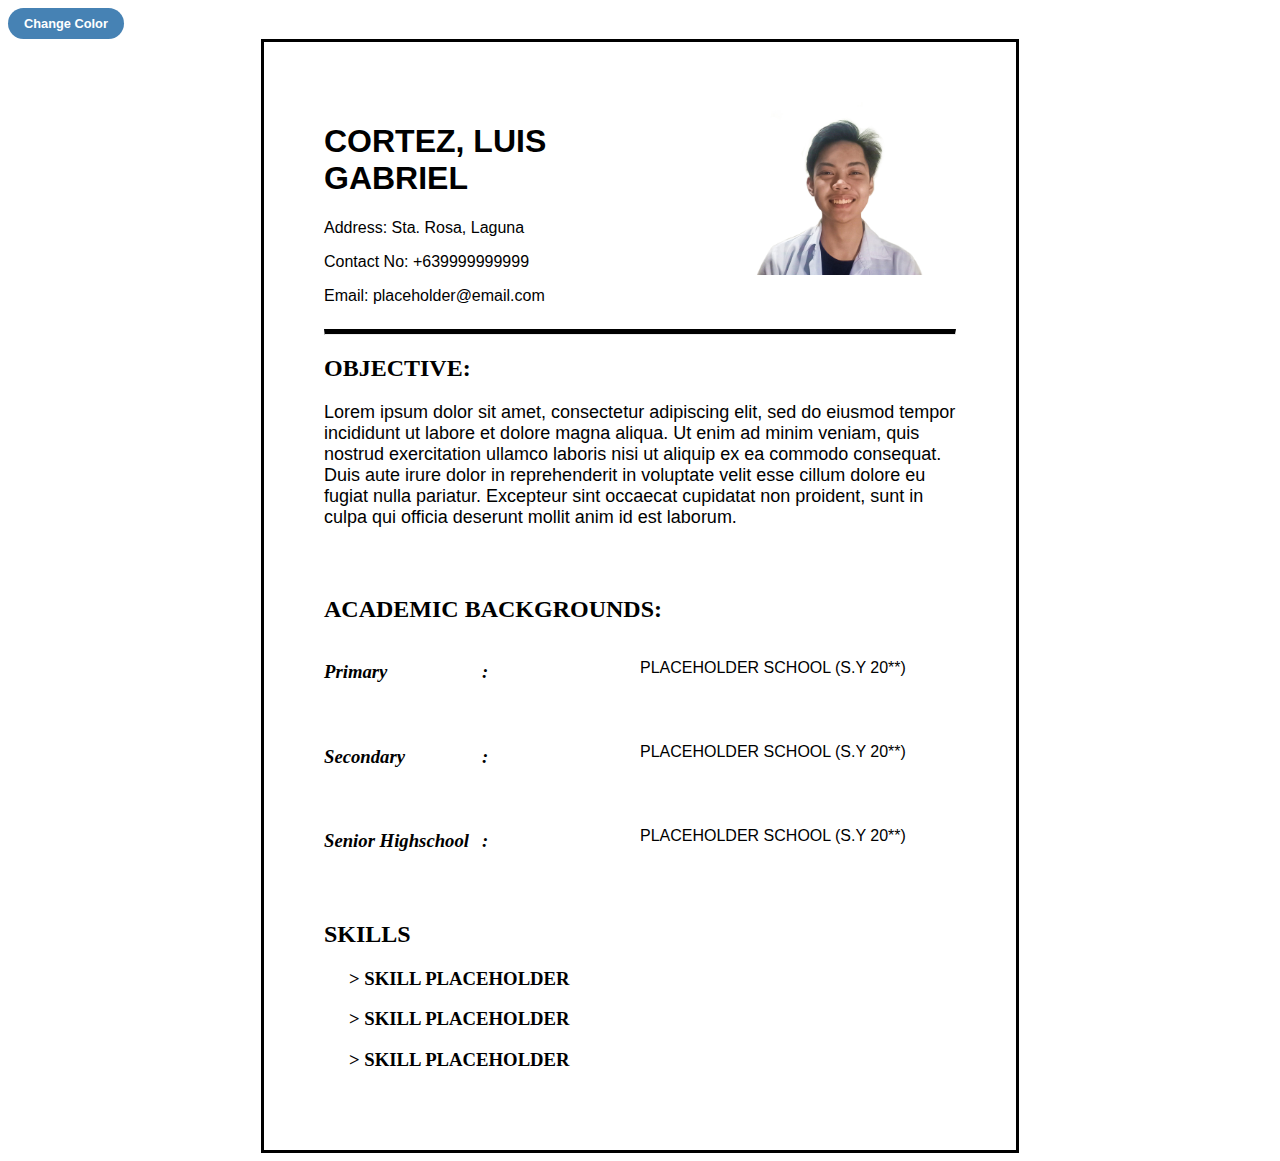
==== index.html @ 6ea20e12 "UPDATED FILE S1 TECHNICAL MOD 1 AND 2" ====
<!DOCTYPE html>
<html lang="en">
<head>
    <meta charset="UTF-8">
    <meta name="viewport" content="width=device-width, initial-scale=1.0">
    <link rel="stylesheet" href="index.css">
    <title>Document</title>
</head>
<body>
    <div class="button1">
        <button type="button" onclick="changeColor()">Change Color</button>
    </div>
    <div class="container" id="holder">
        <!--<header>-->
        <div class="header">
            <div class="column" id="C1">
            <h1>CORTEZ, LUIS GABRIEL</h1>
            <p>Address: Sta. Rosa, Laguna</p>
            <p>Contact No: +639999999999</p>
            <p>Email: placeholder@email.com</p>
            </div>
            <div class="column" id="C2">
                <img src="pic.jpg">
            </div>
        </div>
        <!--</header>-->
        
        <!-- OBJECTIVE -->
        <nav><hr class="solid"></nav>
        <div class="section" id="S1">
            <section id="SS1">
                <h2>OBJECTIVE:</h2>
                <p>Lorem ipsum dolor sit amet, consectetur adipiscing elit, sed do eiusmod tempor incididunt ut labore et dolore magna aliqua. Ut enim ad minim veniam, quis nostrud exercitation ullamco laboris nisi ut aliquip ex ea commodo consequat. Duis aute irure dolor in reprehenderit in voluptate velit esse cillum dolore eu fugiat nulla pariatur. Excepteur sint occaecat cupidatat non proident, sunt in culpa qui officia deserunt mollit anim id est laborum.</p>
            </section>
        </div>

        <!-- ACAD BACK -->
        <div class="section2label">
            <h2>ACADEMIC BACKGROUNDS:</h2>
            <div class="row1">  
                <div class="column1" id="SC1"><h3><i>Primary</i></h3></div>
                <div class="column2" id="SC2"><h3><i>:</i></h3></div>
                <div class="column3" id="SC3"><p>PLACEHOLDER SCHOOL (S.Y 20**)</p></div>
            </div>
            <div class="row2">
                <div class="column1" id="SC1"><h3><i>Secondary</i></h3></div>
                <div class="column2" id="SC2"><h3><i>:</i></h3></div>
                <div class="column3" id="SC3"><p>PLACEHOLDER SCHOOL (S.Y 20**)</p></div>
            </div>
            <div class="row3">
                <div class="column1" id="SC1"><h3><i>Senior Highschool</i></h3></div>
                <div class="column2" id="SC2"><h3><i>:</i></h3></div>
                <div class="column3" id="SC3"><p>PLACEHOLDER SCHOOL (S.Y 20**)</p></div>
            </div>
        </div>

        <!-- SKILLS SECTION -->
        <div class="skills">
            <h2>SKILLS</h2>
            <h3>> SKILL PLACEHOLDER</h3>
            <h3>> SKILL PLACEHOLDER</h3>
            <h3>> SKILL PLACEHOLDER</h3>
        </div>
    </div>
    <script>
        function changeColor() {
            var holder = document.getElementById("holder");
            if (document.getElementById('holder').style.backgroundColor = '#fff') {
                holder.style.backgroundColor = "#2a3852";
                holder.style.color = "#fff";
            }
        }
    </script>
</body>
</html>
---- index.css ----
body {
    background-color: #fff;
}

button {
    color: #fff;
    background-color: steelblue;
    padding: 0.5rem 1rem;
    border: none;
    outline: none;
    border-radius: 20px;
    font-size: 0.8rem;
    font-weight: bold;
    cursor: pointer;
}

.container {
    margin: auto;
    width: 50%;
    border-style: solid;
    border-color: black;
    padding: 60px;
}

/*HEADER*/
.header h1, p{
    font-family: Arial, Helvetica, sans-serif;
}

.header:after {
    content: "";
    display: flex;
    clear: both;
}

#C1 /*COLUMN*/{
    float: left;
    width: 50%;
}

#C2 /*COLUMN*/{
    float: right;
    width: 50%;
}

img {
    width: 230px;
    height: auto;
    float: right;
    margin-top: auto;
}

/*DIVDER*/
hr.solid {
    border-top: 5px solid #000;
}

/*OBJECTIVE*/
.container .section{
    justify-content: center;
    margin: auto;
    padding-bottom: 30px;
}

.container .section p{
    font-size: 18px;
}

/*ACAD BACKGROUND*/
.row1:after, .row2::after, .row3::after{
    content: "";
    display: flex;
    clear: both;
    padding-bottom: 25px;
}

.row3 {
    margin-bottom: 25px;
}

#SC1 {
    float: left;
    width: 25%;
}

#SC2 {
    float: left;
    width: 25%;
}

#SC3 {
    float: left;
    width: 50%;
}

/*SKILLS*/
.skills h3{
    margin-left: 25px;
}
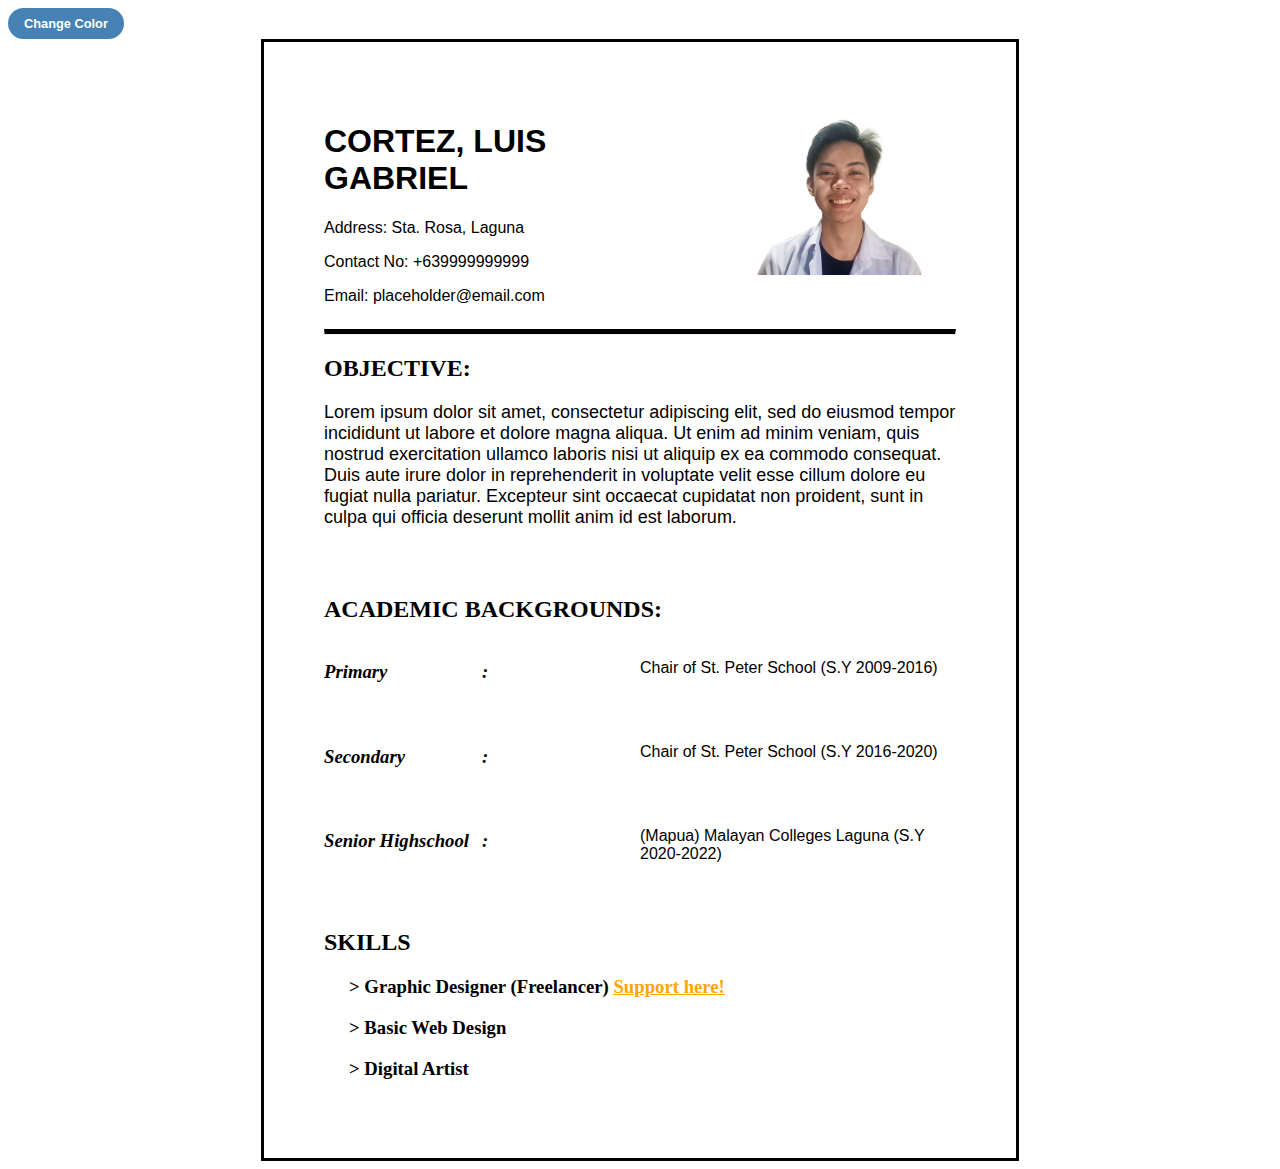
==== commit 9f4e6429: "Change toggle button, and container" ====
--- a/index.html
+++ b/index.html
@@ -26,7 +26,7 @@
         <!--</header>-->
         
         <!-- OBJECTIVE -->
-        <nav><hr class="solid"></nav>
+        <nav><hr class="solid" id="separate"></nav>
         <div class="section" id="S1">
             <section id="SS1">
                 <h2>OBJECTIVE:</h2>
@@ -40,34 +40,43 @@
             <div class="row1">  
                 <div class="column1" id="SC1"><h3><i>Primary</i></h3></div>
                 <div class="column2" id="SC2"><h3><i>:</i></h3></div>
-                <div class="column3" id="SC3"><p>PLACEHOLDER SCHOOL (S.Y 20**)</p></div>
+                <div class="column3" id="SC3"><p>Chair of St. Peter School (S.Y 2009-2016)</p></div>
             </div>
             <div class="row2">
                 <div class="column1" id="SC1"><h3><i>Secondary</i></h3></div>
                 <div class="column2" id="SC2"><h3><i>:</i></h3></div>
-                <div class="column3" id="SC3"><p>PLACEHOLDER SCHOOL (S.Y 20**)</p></div>
+                <div class="column3" id="SC3"><p>Chair of St. Peter School (S.Y 2016-2020)</p></div>
             </div>
             <div class="row3">
                 <div class="column1" id="SC1"><h3><i>Senior Highschool</i></h3></div>
                 <div class="column2" id="SC2"><h3><i>:</i></h3></div>
-                <div class="column3" id="SC3"><p>PLACEHOLDER SCHOOL (S.Y 20**)</p></div>
+                <div class="column3" id="SC3"><p>(Mapua) Malayan Colleges Laguna (S.Y 2020-2022)</p></div>
             </div>
         </div>
 
         <!-- SKILLS SECTION -->
         <div class="skills">
             <h2>SKILLS</h2>
-            <h3>> SKILL PLACEHOLDER</h3>
-            <h3>> SKILL PLACEHOLDER</h3>
-            <h3>> SKILL PLACEHOLDER</h3>
+            <h3>> Graphic Designer (Freelancer) <a href="https://www.instagram.com/h4des.create/">Support here!</a></h3>
+            <h3>> Basic Web Design</h3>
+            <h3>> Digital Artist</h3>
         </div>
     </div>
     <script>
         function changeColor() {
             var holder = document.getElementById("holder");
-            if (document.getElementById('holder').style.backgroundColor = '#fff') {
+            var navHr = document.querySelector("nav hr");
+    
+            var currentColor = window.getComputedStyle(holder, null).getPropertyValue('background-color');
+    
+            if (currentColor === 'rgb(255, 255, 255)') {
                 holder.style.backgroundColor = "#2a3852";
                 holder.style.color = "#fff";
+                navHr.style.borderColor = "#fff";
+            } else {
+                holder.style.backgroundColor = "#fff";
+                holder.style.color = "#000";
+                navHr.style.borderColor = "#000";
             }
         }
     </script>
--- a/index.css
+++ b/index.css
@@ -14,6 +14,11 @@
     cursor: pointer;
 }
 
+button:hover {
+    background-color: orange;
+    scale: 25px;
+}
+
 .container {
     margin: auto;
     width: 50%;
@@ -25,6 +30,10 @@
 /*HEADER*/
 .header h1, p{
     font-family: Arial, Helvetica, sans-serif;
+}
+
+a, a:active, a:visited, a:hover{
+    color: orange;
 }
 
 .header:after {
